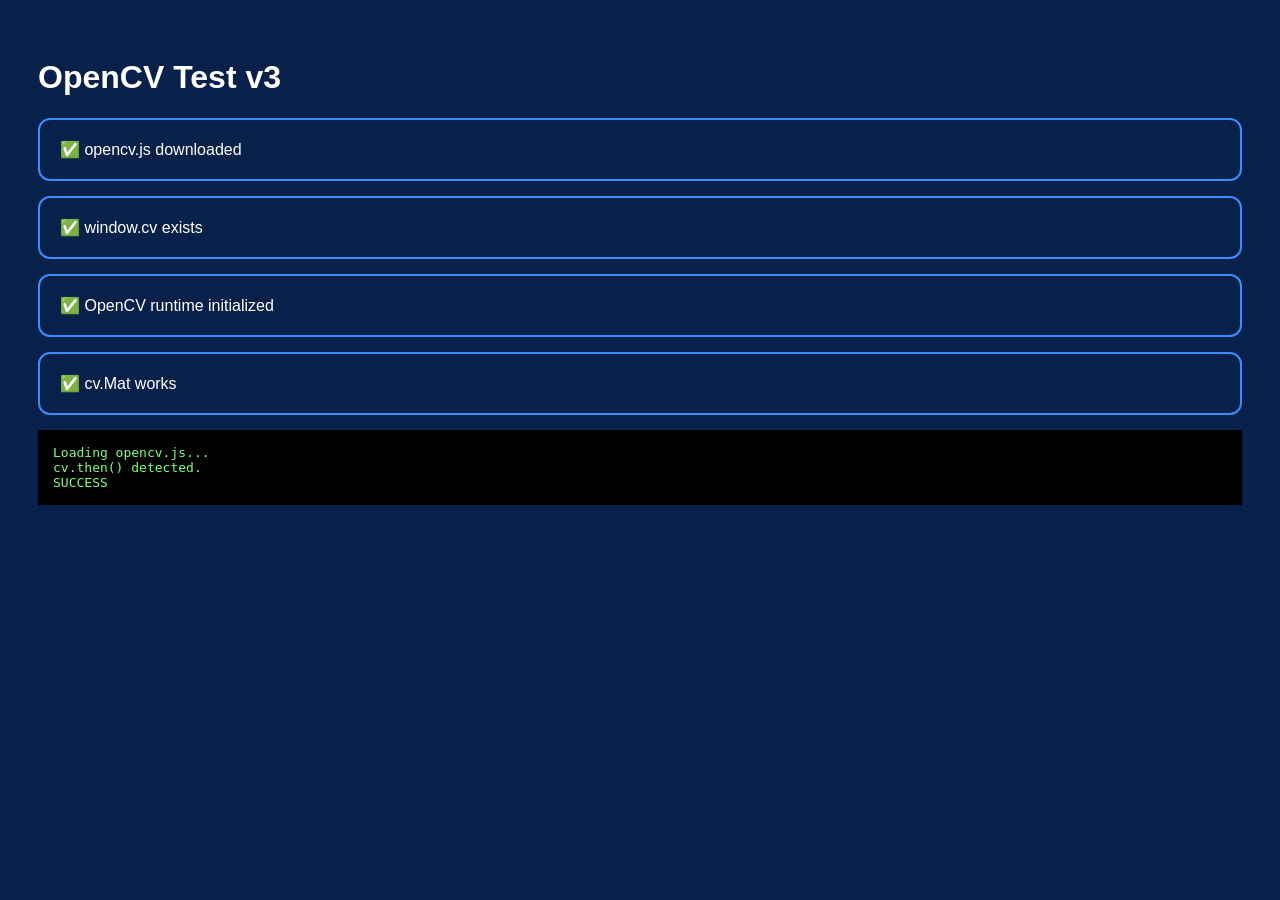
==== opencv-test-v3.html @ bc691157 "Create opencv-test-v3.html" ====
<!DOCTYPE html>
<html>
<head>
<meta charset="utf-8">
<title>OpenCV Standalone Test v3</title>

<script>
function log(msg){
    document.getElementById("log").textContent += msg + "\n";
}

function ok(id,msg){
    document.getElementById(id).textContent="✅ "+msg;
}

function bad(id,msg){
    document.getElementById(id).textContent="❌ "+msg;
}

window.addEventListener("load",()=>{

    log("Loading opencv.js...");

    const script=document.createElement("script");
    script.src="js/opencv.js?v="+Date.now();

    script.onload=function(){

        ok("step1","opencv.js downloaded");

        if(!window.cv){
            bad("step2","window.cv missing");
            return;
        }

        ok("step2","window.cv exists");

        //---------------------------------------------------
        // THIS IS THE IMPORTANT PART
        //---------------------------------------------------

        if(typeof window.cv.then==="function"){

            log("cv.then() detected.");

            window.cv.then(function(cv){

                ok("step3","OpenCV runtime initialized");

                try{

                    let m=new cv.Mat();

                    m.delete();

                    ok("step4","cv.Mat works");

                    log("SUCCESS");

                }
                catch(e){

                    bad("step4",e.message);

                    console.error(e);
                }

            });

        }
        else{

            bad("step3","cv.then not found");

        }

    };

    script.onerror=function(){

        bad("step1","could not download opencv.js");

    };

    document.head.appendChild(script);

});
</script>

<style>

body{
background:#08214a;
color:white;
font-family:Arial;
padding:30px;
}

.card{

border:2px solid #3b8cff;
border-radius:12px;
padding:20px;
margin-bottom:15px;

}

pre{

background:black;
padding:15px;
color:#7cff7c;

}

</style>

</head>

<body>

<h1>OpenCV Test v3</h1>

<div id="step1" class="card">Loading script...</div>

<div id="step2" class="card">Checking window.cv...</div>

<div id="step3" class="card">Waiting for runtime...</div>

<div id="step4" class="card">Testing cv.Mat...</div>

<pre id="log"></pre>

</body>
</html>
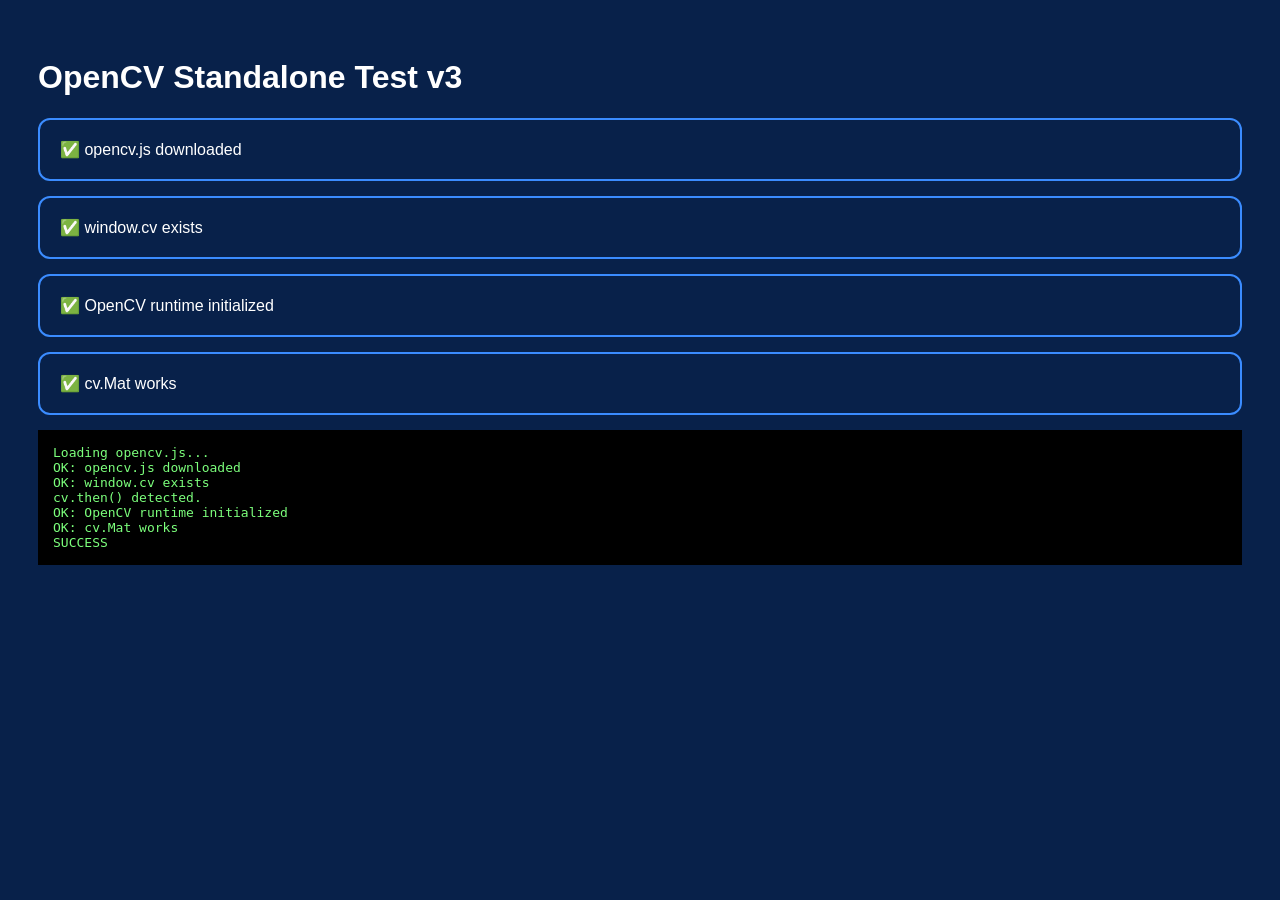
==== commit d49c540a: "Add files via upload" ====
--- a/opencv-test-v3.html
+++ b/opencv-test-v3.html
@@ -10,10 +10,12 @@
 }
 
 function ok(id,msg){
+    document.getElementById("log").textContent += "OK: "+msg+"\n";
     document.getElementById(id).textContent="✅ "+msg;
 }
 
 function bad(id,msg){
+    document.getElementById("log").textContent += "ERROR: "+msg+"\n";
     document.getElementById(id).textContent="❌ "+msg;
 }
 
@@ -35,10 +37,6 @@
 
         ok("step2","window.cv exists");
 
-        //---------------------------------------------------
-        // THIS IS THE IMPORTANT PART
-        //---------------------------------------------------
-
         if(typeof window.cv.then==="function"){
 
             log("cv.then() detected.");
@@ -50,18 +48,15 @@
                 try{
 
                     let m=new cv.Mat();
-
                     m.delete();
 
                     ok("step4","cv.Mat works");
-
                     log("SUCCESS");
 
                 }
                 catch(e){
 
                     bad("step4",e.message);
-
                     console.error(e);
                 }
 
@@ -88,45 +83,35 @@
 </script>
 
 <style>
-
 body{
 background:#08214a;
 color:white;
-font-family:Arial;
+font-family:Arial,sans-serif;
 padding:30px;
 }
-
 .card{
-
 border:2px solid #3b8cff;
 border-radius:12px;
 padding:20px;
 margin-bottom:15px;
-
 }
-
 pre{
-
 background:black;
 padding:15px;
 color:#7cff7c;
-
+white-space:pre-wrap;
 }
-
 </style>
 
 </head>
 
 <body>
 
-<h1>OpenCV Test v3</h1>
+<h1>OpenCV Standalone Test v3</h1>
 
 <div id="step1" class="card">Loading script...</div>
-
 <div id="step2" class="card">Checking window.cv...</div>
-
 <div id="step3" class="card">Waiting for runtime...</div>
-
 <div id="step4" class="card">Testing cv.Mat...</div>
 
 <pre id="log"></pre>
